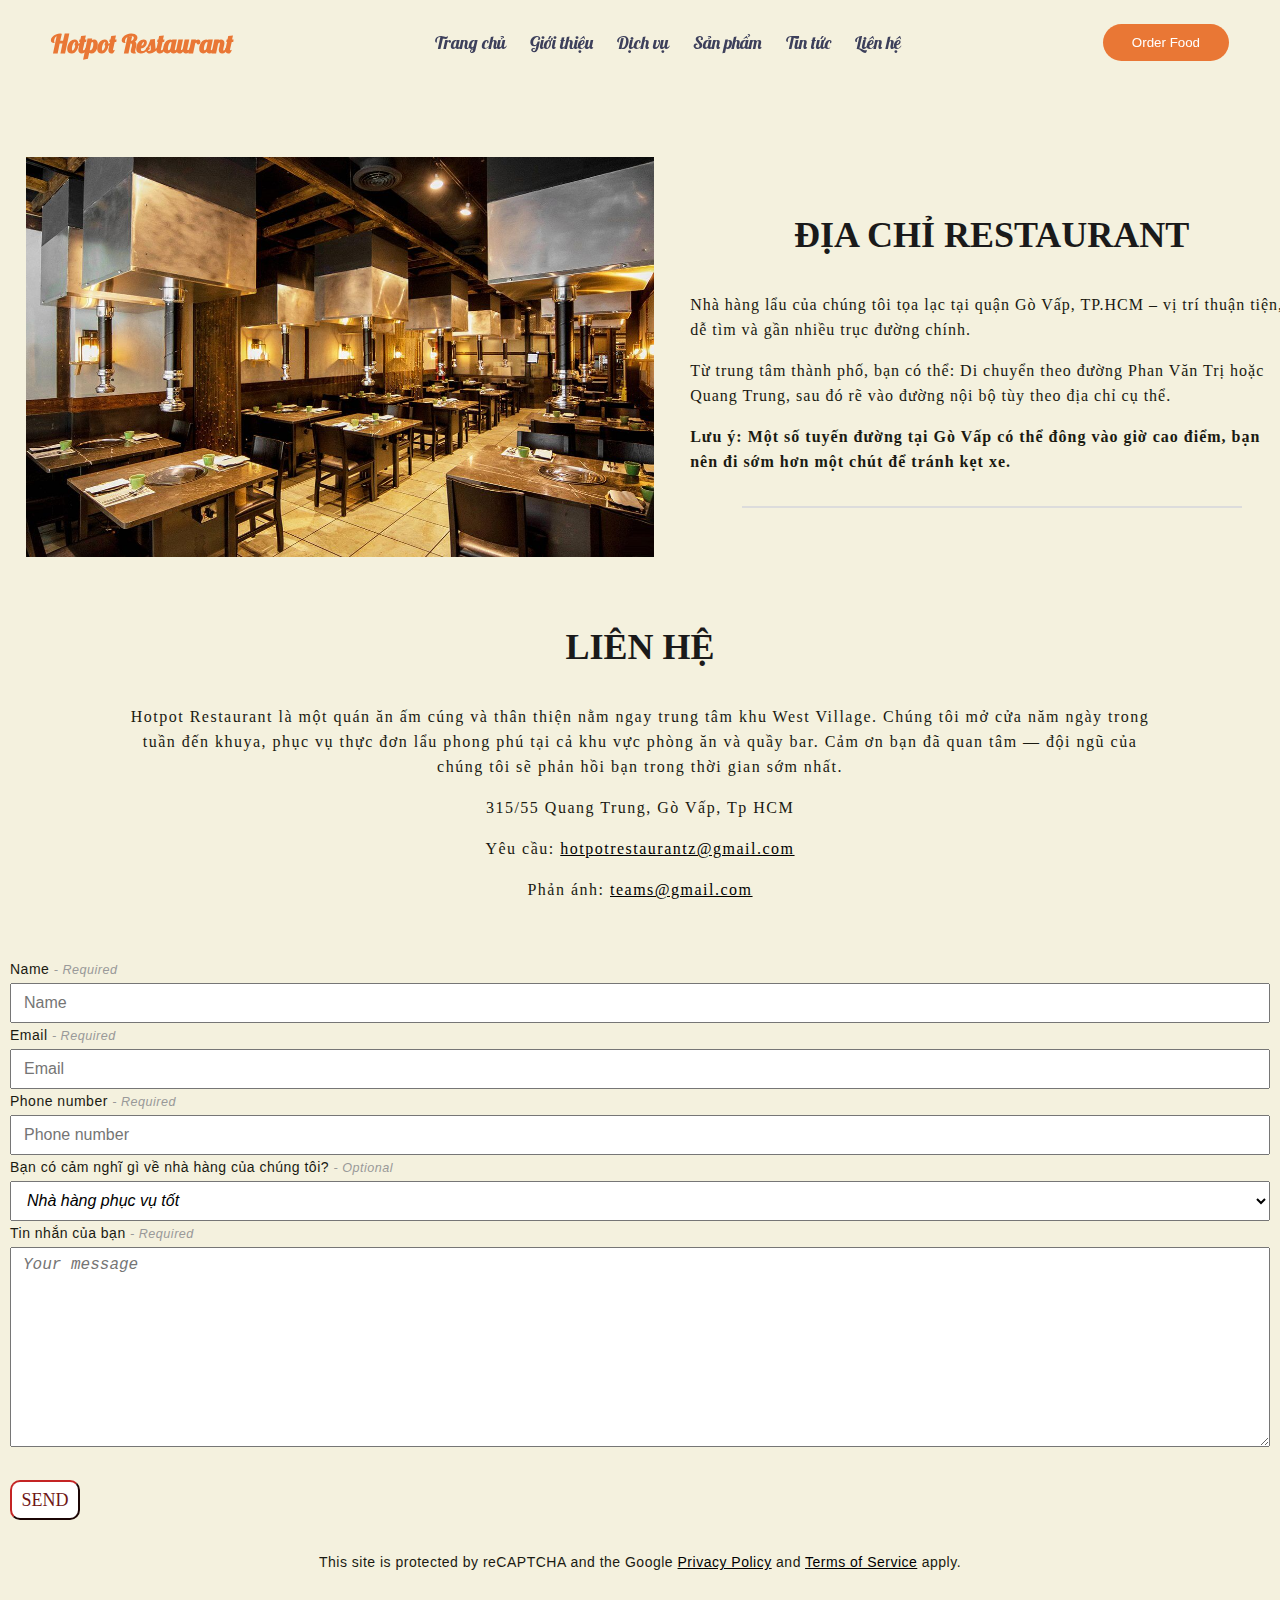
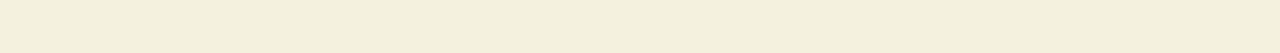
==== contact/contact.html @ 8f3538aa "Hotpot Restaurant" ====
<!DOCTYPE html>
<html lang="en">

<head>
    <meta charset="UTF-8">
    <meta name="viewport" content="width=device-width, initial-scale=1.0">
    <title>Document</title>
    <link rel="stylesheet" href="contact.css">
    <link href="https://fonts.googleapis.com/css2?family=Lobster&display=swap" rel="stylesheet">
</head>

<body>
  <input type="checkbox" id="nav-toggle">
  <header>
      <div class="logo">Hotpot Restaurant</div>
      <nav class="navigation">
          <a href="/home/home.html">Trang chủ</a>
          <a href="/introduce/introduces.html">Giới thiệu</a>
          <a href="/service/service web/service.html">Dịch vụ</a>
          <a href="/menu/sanphammoi.html">Sản phẩm</a>
          <a href="/new/news/news.html">Tin tức</a>
          <a href="/contact/contact.html">Liên hệ</a>
      </nav>
      <button class="order"><a href="/menu/sanphammoi.html">Order Food</a></button>
      <label for="nav-toggle" class="list">☰</label>
  </header>


    <section class="main-contact">
        <div class="main-image">
            <img src="/images/contact-img/thiet-ke-nha-hang-lau-nuong-1.jpg" alt="Nhà hàng">
        </div>
        <div class="main-text">
            <h3>ĐỊA CHỈ RESTAURANT</h3>
            <p>Nhà hàng lẩu của chúng tôi tọa lạc tại quận Gò Vấp, TP.HCM – vị trí thuận tiện, dễ tìm và gần nhiều trục
                đường chính.</p>
            <p>Từ trung tâm thành phố, bạn có thể: Di chuyển theo đường Phan Văn Trị hoặc Quang Trung, sau đó rẽ vào
                đường nội bộ tùy theo địa chỉ cụ thể.</p>
            <p><strong>Lưu ý: Một số tuyến đường tại Gò Vấp có thể đông vào giờ cao điểm, bạn nên đi sớm hơn một chút để tránh
              kẹt xe.</strong></p>
            <hr>

        </div>

    </section>
    <section class="main-contact-z">
        <div class="main-text-z">
            <h3>Liên hệ</h3>
            <p>Hotpot Restaurant là một quán ăn ấm cúng và thân thiện nằm ngay trung tâm khu West Village.
                Chúng tôi mở cửa năm ngày trong tuần đến khuya, phục vụ thực đơn lẩu phong phú tại cả khu vực phòng
                ăn và quầy bar.
                Cảm ơn bạn đã quan tâm — đội ngũ của chúng tôi sẽ phản hồi bạn trong thời gian sớm nhất.</p>
            <div class="contact-links">
                <p>315/55 Quang Trung, Gò Vấp, Tp HCM</p>
                <p>Yêu cầu: <a href="#">hotpotrestaurantz@gmail.com</a></p>
                <p>Phản ánh: <a href="#">teams@gmail.com</a></p>
            </div>
        </div>
    </section>

    <section class="main-contact-us">
        <form>
          <div class="main-contact-box">
            <div class="main-name">
              <label for="name">Name <span>- Required</span></label><br>
              <input type="text" id="name" placeholder="Name" required>
            </div>
      
            <div class="main-email">
              <label for="email">Email <span>- Required</span></label><br>
              <input type="email" name="email" id="email" placeholder="Email" required>
            </div>
      
            <div class="main-number">
              <label for="number">Phone number <span>- Required</span></label><br>
              <input type="number" name="number" id="number" placeholder="Phone number" required>
            </div>
      
            <div class="main-question">
              <label for="question-select">Bạn có cảm nghĩ gì về nhà hàng của chúng tôi? <span>- Optional</span></label><br>
              <select name="question" id="question-select">
                <option value="question-1" disabled selected>Nhà hàng phục vụ tốt</option>
                <option value="question-2">Không gian sạch sẽ, thoáng đãng</option>
                <option value="question-3">Món ăn ngon, tuyệt vời</option>
                <option value="question-4">Câu trả lời khác</option>
              </select>
            </div>
      
            <div class="main-message">
              <label for="message">Tin nhắn của bạn <span>- Required</span></label><br>
              <textarea id="message" name="message" placeholder="Your message" required></textarea>
            </div>
      
            <div class="main-button-send">
              <input type="submit" value="SEND">
            </div>
          </div>
        </form>
    
            <div class="recaptcha-footer">
                <span>This site is protected by reCAPTCHA and the Google</span>
                <a href="https://policies.google.com/privacy">Privacy Policy</a>
                and
                <a href="https://policies.google.com/terms">Terms of Service</a>
                apply. 
            </div>
        <div>
    </section>

</body>

</html>
---- contact/contact.css ----
body {
    padding: 0;
    margin: 0;
    font-family: Arial, Helvetica, sans-serif;
    font-size: 18px;
    background-color: #F4F1DE;
    color: #3D405B;
    overflow-x: hidden;
}

header {
    display: flex;
    justify-content: space-between;
    align-items: center;
    width: 100%;
    padding: 1.8rem 5%;
    font-family: 'Lobster', cursive;
    background: rgba(244, 241, 222, 0.9);
    box-sizing: border-box;
    position: fixed;
    z-index: 10;
}

.logo {
    font-size: 1.8rem;
    font-weight: 700;
    color: rgba(233, 119, 53, 1.5);
}

.navigation {
    display: flex;
    gap: 2rem;
}

.navigation a {
    text-decoration: none;
    color: #3D405B;
    transition: color 1.3s;
}

.navigation a:hover {
    color: red;
}

.order {
    background: rgba(233, 119, 53, 1.5);
    border-radius: 30px;
    padding: 0.8rem 2rem;
    border: none;
    transition: transform 0.3s;
    cursor: pointer;
}

.order a {
    text-decoration: none;
    color: white;
}

.order:hover {
    transform: translateY(-2px);
}

/* Thêm nút list và checkbox */
#nav-toggle {
    display: none;
}

.list {
    display: none;
    font-size: 1.8rem;
    color: #3D405B;
    cursor: pointer;
}


.order:hover{
    transform: translateY(-2px);
}

.main-contact{
    min-width: 100%;
    display: grid;
    grid-template-columns: 1fr 1fr;
    align-items: center;
    gap: 2rem;
    padding-top: 7%;
}

.main-image img{
    width: 100%;
    height: 600px;
}
.main-text{
    text-align: left;
    font-family: "OakesGroteskBold";
    font-size: 18px;
    padding: 10% 0 10% 0;
}
.main-text h3{
    text-transform: uppercase;
    font-size: 50px;
    text-align: center;
    color: #1a1a1a;
}
.main-text p{
    color: #1a1a11;
    line-height: 25px;
    letter-spacing: 2px;
}

.main-text hr{
    border: none;
    border-top: 2px solid #dcdcdc;
    width: 650px;
    margin: 32px auto;
}

.main-text-z{
    font-family: "OakesGroteskBold";
    font-size: 18px;
}

.main-text-z h3{
    text-align: center;
    text-transform: uppercase;
    font-size: 50px;
    color: #1a1a1a;
}

.main-text-z p{
    color: #1a1a11;
    line-height: 25px;
    letter-spacing: 2px;
    padding: 0 10%;
    text-align: center;
}
.contact-links {
    text-align: center;
}
.contact-links a{
    color: black;
}


.main-contact-us{
    font-size: 14px;
    color: #1a1a11;
    line-height: 25px;
    letter-spacing: 0.5px;
    padding: 3% 0 0 25%;
    margin: 10px;
}
 input[type="text"] {
    width: 750px;
    height: 40px;
    padding: 8px 12px;
    font-size: 16px;      
    box-sizing: border-box;
 }
 label span {
    color: #999;        
    font-style: italic; 
    font-size: 0.9em;   
    opacity: 1.0;       
  }
  

 input[type="email"] {
    width: 750px;
    height: 40px;
    padding: 8px 12px;
    font-size: 16px;      
    box-sizing: border-box;
 }

 input[type="number"] {
    width: 750px;
    height: 40px;
    padding: 8px 12px;
    font-size: 16px;      
    box-sizing: border-box;
 }

 #question-select{
    width: 750px;
    height: 40px;
    padding: 8px 12px;
    font-size: 16px;        
    font-style: italic;   
    opacity: 1.0;       
    box-sizing: border-box;
 }
.main-message textarea{
    width: 750px;
    height: 200px;
    padding: 8px 12px;
    font-size: 16px;        
    font-style: italic;   
    opacity: 1.0;       
    box-sizing: border-box;
}

.main-button-send [type="submit"]{
    width: 70px;
    height: 40px;
    font-size: 18px;
    text-transform: uppercase;
    font-family: "Butler Bold";
    color: #701515;
    border-radius: 10px;
    background-color: #fff;
    border-color: #701515;
    margin-top: 2%;
}

.main-button-send [type="submit"]:hover{
    color: red;
    transform: translateY(-2px);
}

.recaptcha-footer{
    margin: 30px 0 0 60px;
}

.recaptcha-footer a{
    color: black;
}
.recaptcha-footer a:hover{
    color: red;
}

@media screen and (max-width: 768px) {
    .list {
        display: block;
    }
    
    .navigation {
        display: none;
        position: absolute;
        top: 100%;
        left: 0;
        width: 100%;
        background: rgba(244, 241, 222, 0.9);
        padding: 1rem 5%;
        box-sizing: border-box;
    }

    #nav-toggle:checked ~ header .navigation {
        display: flex;
        flex-direction: column;
        gap: 1rem;
    }
    
    .main-contact {
        grid-template-columns: 1fr;
        text-align: center;
        padding-top: 9rem;
        width: 100%;
        max-width: 100%;
        box-sizing: border-box;
    }

    .main-image {
        order: -1;
        width: 100%;
        box-sizing: border-box;
    }

    .main-image img {
        max-width: 100%;
        height: auto;
    }

    .main-text h3 {
        font-size: 28px;
    }

    .main-text p {
        text-align: center;
    }

    .main-text hr {
        width: 100%;
        max-width: 100%;
    }

    .main-contact-z {
        width: 100%;
        max-width: 100%;
        box-sizing: border-box;
    }

    .main-text-z p {
        padding: 0 5%;
    }

    .main-text-z h3{
        font-size: 24px;
    }

    .contact-links {
        width: 100%;
        box-sizing: border-box;
    }

    .main-contact-us {
        padding: 3% 5%;
        margin: 0;
        width: 100%;
        max-width: 100%;
        box-sizing: border-box;
    }

    input[type="text"],
    input[type="email"],
    input[type="number"],
    #question-select,
    .main-message textarea {
        width: 100%;
        max-width: 100%;
        box-sizing: border-box;
    }

    .recaptcha-footer {
        margin: 30px 0;
        text-align: center;
    }
    
}

/* Tablet: 768px đến 1366px */
@media screen and (min-width: 768px) and (max-width: 1366px) {
    header {
        padding: 1.5rem 4%;
    }
    .logo {
        font-size: 1.6rem;
    }
    .navigation {
        display: flex;
        gap: 1.5rem;
    }
    .list {
        display: none;
    }
    .order {
        padding: 0.7rem 1.8rem;
    }
    .main-contact {
        grid-template-columns: 1fr 1fr;
        gap: 1.5rem;
        padding-top: 8rem;
        padding-left: 2%;
        padding-right: 2%;
    }
    .main-image img {
        height: 400px; 
    }
    .main-text {
        padding: 8% 2%;
    }
    .main-text h3 {
        font-size: 36px; 
    }
    .main-text p {
        font-size: 16px;
        letter-spacing: 1px;
    }
    .main-text hr {
        width: 100%;
        max-width: 500px;
    }
    .main-text-z h3 {
        font-size: 36px; 
    }
    .main-text-z p {
        font-size: 16px;
        letter-spacing: 1.5px;
        padding: 0 10%;
    }
    .main-contact-us {
        padding: 3% 0; 
    }
    input[type="text"],
    input[type="email"],
    input[type="number"],
    #question-select,
    .main-message textarea {
        width: 100%;
        max-width: 100%;
        box-sizing: border-box;
    }

    .recaptcha-footer {
        margin: 30px 0;
        text-align: center;
    }
}
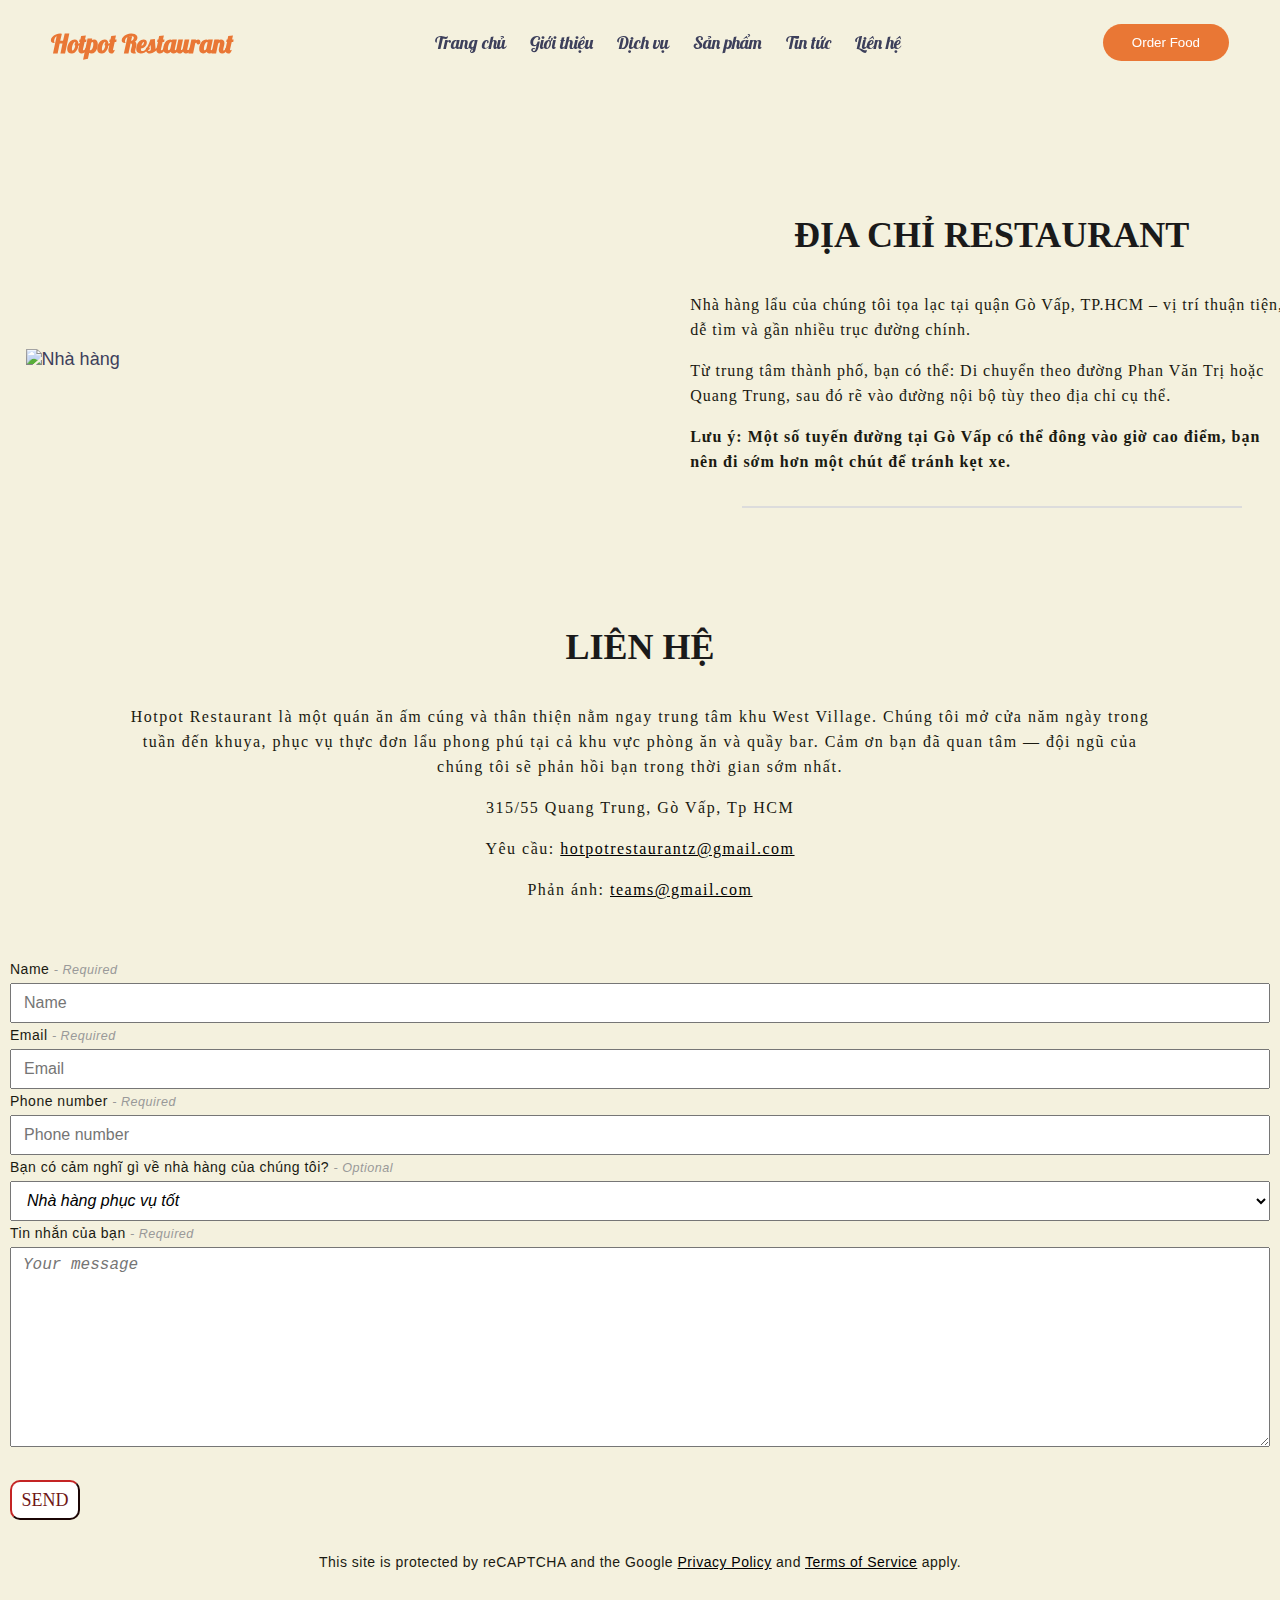
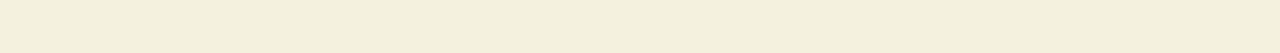
==== commit a2c8f23e: "them moi" ====
--- a/contact/contact.html
+++ b/contact/contact.html
@@ -11,24 +11,24 @@
 
 <body>
   <input type="checkbox" id="nav-toggle">
-  <header>
-      <div class="logo">Hotpot Restaurant</div>
-      <nav class="navigation">
-          <a href="/home/home.html">Trang chủ</a>
-          <a href="/introduce/introduces.html">Giới thiệu</a>
-          <a href="/service/service web/service.html">Dịch vụ</a>
-          <a href="/menu/sanphammoi.html">Sản phẩm</a>
-          <a href="/new/news/news.html">Tin tức</a>
-          <a href="/contact/contact.html">Liên hệ</a>
-      </nav>
-      <button class="order"><a href="/menu/sanphammoi.html">Order Food</a></button>
-      <label for="nav-toggle" class="list">☰</label>
-  </header>
+    <header>
+        <div class="logo">Hotpot Restaurant</div>
+        <nav class="navigation">
+            <a href="/WebsiteRestaurant/index.html">Trang chủ</a>
+            <a href="/WebsiteRestaurant/introduce/introduces.html">Giới thiệu</a>
+            <a href="/WebsiteRestaurant/service/service web/service.html">Dịch vụ</a>
+            <a href="/WebsiteRestaurant/menu/sanphammoi.html">Sản phẩm</a>
+            <a href="/WebsiteRestaurant/new/news/news.html">Tin tức</a>
+            <a href="/WebsiteRestaurant/contact/contact.html">Liên hệ</a>
+        </nav>
+        <button class="order"><a href="/WebsiteRestaurant/menu/sanphammoi.html">Order Food</a></button>
+        <label for="nav-toggle" class="list">☰</label>
+    </header>
 
 
     <section class="main-contact">
         <div class="main-image">
-            <img src="/images/contact-img/thiet-ke-nha-hang-lau-nuong-1.jpg" alt="Nhà hàng">
+            <img src="/WebsiteRestaurant/images/contact-img/thiet-ke-nha-hang-lau-nuong-1.jpg" alt="Nhà hàng">
         </div>
         <div class="main-text">
             <h3>ĐỊA CHỈ RESTAURANT</h3>
